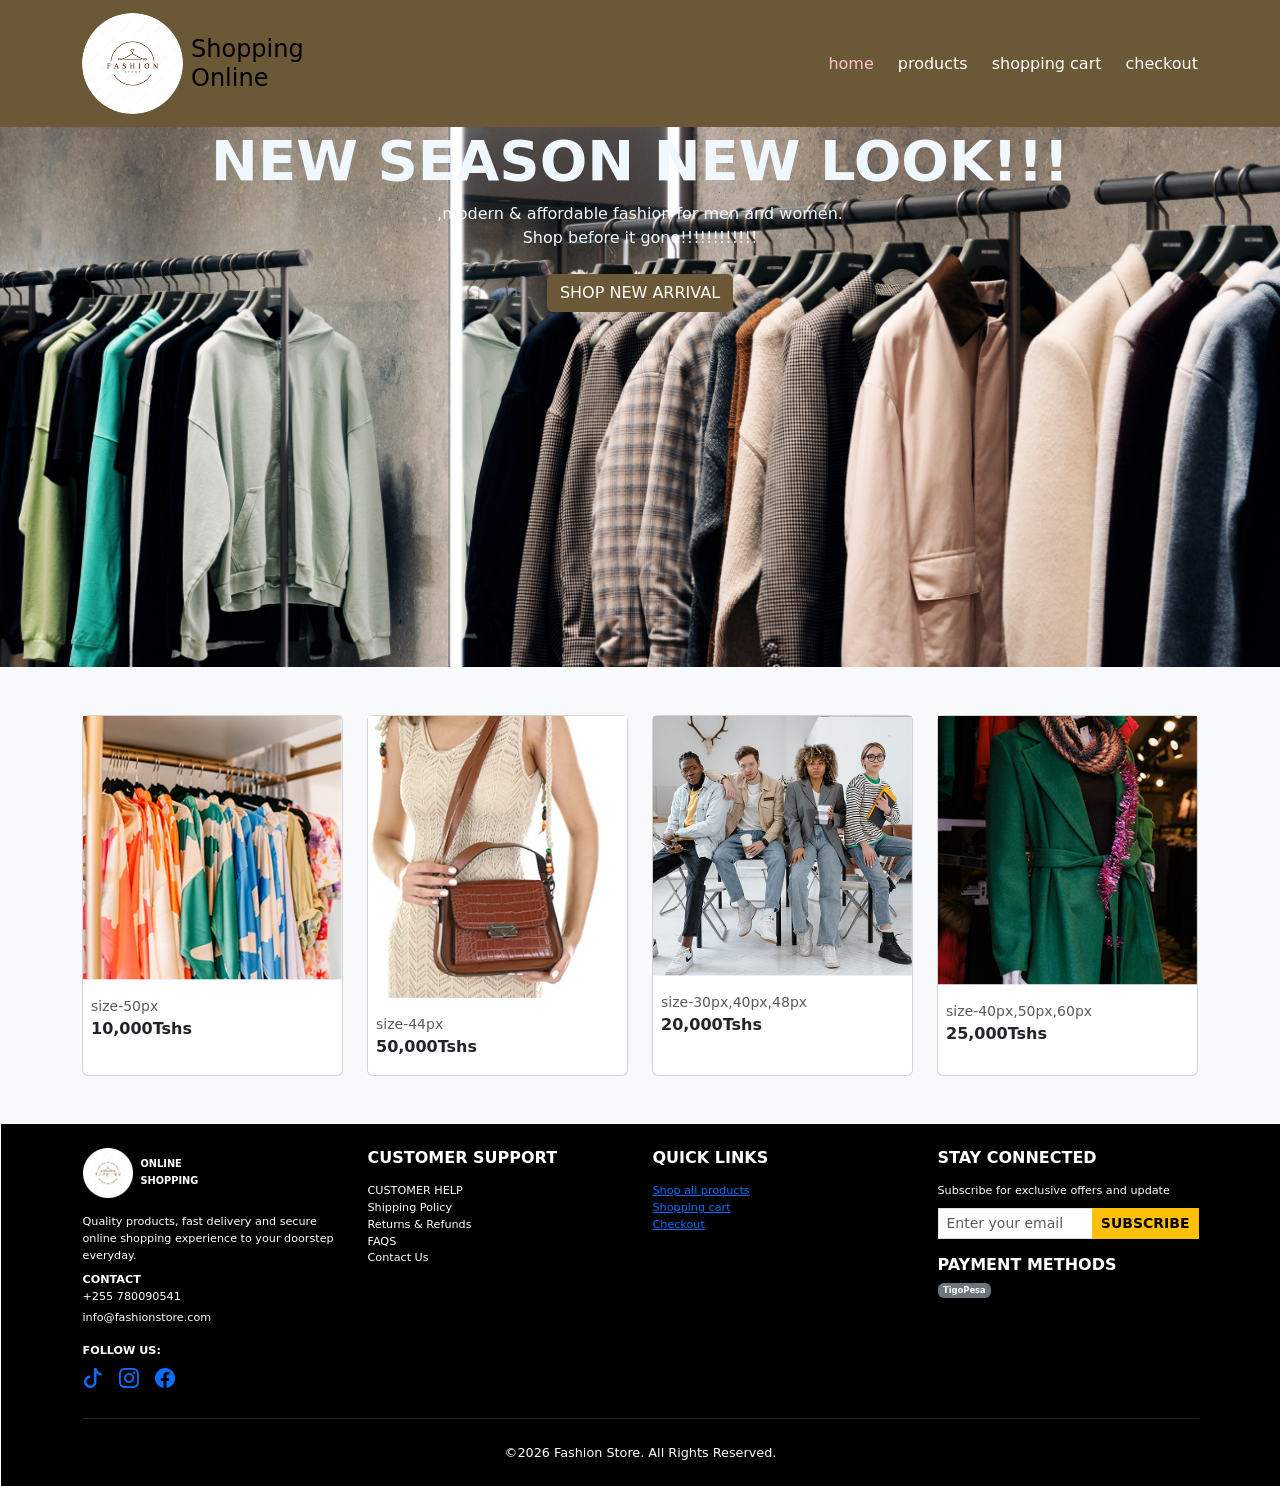
==== index.html @ 616cc7ed "first commit" ====
<!DOCTYPE html>
<html lang="en">
<head>
    <meta charset="UTF-8">
    <meta name="viewport" content="width=device-width, initial-scale=1.0">
    <link href="https://cdn.jsdelivr.net/npm/bootstrap@5.0.2/dist/css/bootstrap.min.css" rel="stylesheet" 
    integrity="sha384-EVSTQN3/azprG1Anm3QDgpJLIm9Nao0Yz1ztcQTwFspd3yD65VohhpuuCOmLASjC" crossorigin="anonymous">
    <link href="https://cdn.jsdelivr.net/npm/bootstrap-icons@1.11.1/font/bootstrap-icons.css" rel="stylesheet">
    <title>Online shopping</title>
    <link rel="stylesheet" href="style.css">
</head>
<body>
    <nav class="navbar navbar-expand-lg sticky-top">
       <div class="container">
        <a class="navbar-brand d-flex align-items-center" href="index.html">
      <img src="image/logo.png" class="rounded-circle me-2" alt="logo">
      <h1 class="h4 mb-0">Shopping<br>Online</h1>
    </a>
        <div class="collapse navbar-collapse justify-content-end" id="navbarNav">
        <ul class="navbar-nav d-flex flex-row gap-4">
        <li class="nav-item"><a class="navlink active" href="index.html">home</a></li>
        <li class="nav-item"><a class="navlink" href="products.html">products</a></li>
        <li class="nav-item"><a class="navlink" href="shopping cart.html">shopping cart</a></li>
        <li class="nav-item"><a class="navlink" href="checkout.html">checkout</a></li>
            </ul>
        </div>
        </div>
    </nav>
    <section class="hero-section text-center">
        <div class="container">
            <h1 class="fw-bold display-4 text-uppercase">NEW SEASON NEW LOOK!!!</h1>
            <p class="lead fs-6 mb-4"><strong>,modern & affordable fashion for men and women.
        <br>Shop before it gone!!!!!!!!!!!!</strong></p>
        <a href="products.html" class="btn my-btn">SHOP NEW ARRIVAL</a>
        </div>   
    </section>
    <section class="py-5 bg-light">
        <div class="container">
            <div class="row g-4">
                <div class="col-12 col-sm-6 col-md-3">
                    <div class="card product-card h-100">
                        <img src="image\shirts.png" alt="sample shirts">
                        <div class="card-body px-2 py3">
                            <small class="text-muted d-block">size-50px</small>
                            <span class="fw-bold text-dark">10,000Tshs</span>
                        </div>
                    </div>
                </div>
            <div class="col-12 col-sm-6 col-md-3">
                    <div class="card product-card h-100">
                        <img src="image\dress1.png" alt="dress">
                        <div class="card-body px-2 py3">
                            <small class="text-muted d-block">size-44px</small>
                            <span class="fw-bold text-dark">50,000Tshs</span>
                        </div>
                    </div>
            </div>
            <div class="col-12 col-sm-6 col-md-3">
                    <div class="card product-card h-100">
                        <img src="image\sample shirts.png" alt="shirts">
                        <div class="card-body px-2 py3">
                            <small class="text-muted d-block">size-30px,40px,48px</small>
                            <span class="fw-bold text-dark">20,000Tshs</span>
                        </div>
                    </div>
            </div>
            <div class="col-12 col-sm-6 col-md-3">
                    <div class="card product-card h-100">
                        <img src="image\green coat.png" alt="green coat">
                        <div class="card-body px-2 py3">
                            <small class="text-muted d-block">size-40px,50px,60px</small>
                            <span class="fw-bold text-dark">25,000Tshs</span>
                        </div>
                    </div>
            </div>
        </div>
    </div>
</section>
<footer class="footer-section py-5">
    <div class="container">
        <div class="row g-4 small">
            <div class="col-12 col-md-3">
                <a class="navbar-brand d-flex align-items-center fw-bold 
                text-uppercase text-white mb-3" href="#">
        <img src="image\logo.png" alt="Logo" 
        class="footer-logo me-2" width="50px" height="50px">
        <div>
           <small class="logo-text text-white"> ONLINE<br>Shopping</small>
        </div>
    </a>
                <p class="mb-2">Quality products, fast delivery and secure online shopping experience to your doorstep everyday.</p>
                <p class="mb-1"><strong>CONTACT</strong><br>+255 780090541</p>
                <p class="mb-3">info@fashionstore.com</p>
                <p class="mb-1"><strong>FOLLOW US:</strong></p>
                <div class="d-flex gap-3 fs-5">
                    <a href="#" class="social-icon"><i class="bi bi-tiktok"></i></a>
                    <a href="#" class="social-icon"><i class="bi bi-instagram"></i></a>
                    <a href="#" class="social-icon"><i class="bi bi-facebook"></i></a>
                </div>
            </div>
            <div class="col-12 col-md-3">
                <h6 class="text-white fw-bold mb-3">CUSTOMER SUPPORT</h6>
                <ul class="list-unstyled footer-menu">
                    <li>CUSTOMER HELP</li>
                    <li>Shipping Policy</li>
                    <li>Returns & Refunds</li>
                    <li>FAQS</li>
                    <li>Contact Us</li>
                </ul>
            </div>
            <div class="col-12 col-md-3">
                <h6 class="text-white fw-bold mb-3">QUICK LINKS</h6>
                <ul class="list-unstyled footer-menu">
                    <li><a href="products.html">Shop all products</a></li>
                    <li><a href="shopping cart.html">Shopping cart</a></li>
                    <li><a href="checkout.html">Checkout</a></li>
                </ul>
            </div>
            <div class="col-12 col-md-3">
                <h6 class="text-white fw-bold mb-3">STAY CONNECTED</h6>
                <p class="mb-2">Subscribe for exclusive offers and update</p>
                <div class="input-group mb-3">
                    <input type="email" class="form-control form-control-sm rounded-0" placeholder="Enter your email">
                    <button class="btn btn-warning btn-sm rounded-0 fw-bold" type="button">SUBSCRIBE</button>
                </div>
                <h6 class="text-white fw-bold mb-2">PAYMENT METHODS</h6>
                <div>
                    <span class="badge bg-secondary">TigoPesa</span>
                </div>
            </div>

        </div>

        <hr class="my-4 border-secondary">
        
        <div class="text-center">
            <p class="mb-0">&copy;2026 Fashion Store. All Rights Reserved.</p>
        </div>
    </div>
</footer>
</body>
</html>
---- style.css ----
nav{
    background-color: #6A5836;
}
.brand{
    display: flex;
    align-items: center;
}
.brand img{
    width: 50px;
    height: 50px;
}
.brand h1{
    font-size: 24px;
    margin: 0;
}
nav a{
    color: white;
    text-decoration: none;
}
.active{
    color: pink;
}
.hero-section{
    background-image: url("image/banner.jpg");
    background-size: cover;
    height: 200px;
    background-position: center;
    color: aliceblue;
    min-height: 60vh;
}
.my-btn{
    background-color: #6A5836;
    color: white;
}
.footer-section{
   background-color: black; 
   color: white;
    padding: 1.5rem !important;
    font-size: 0.8rem;
    margin-left: 1px;
}
.footer-links{
    margin-bottom: 3px;
    text-decoration: none;
}
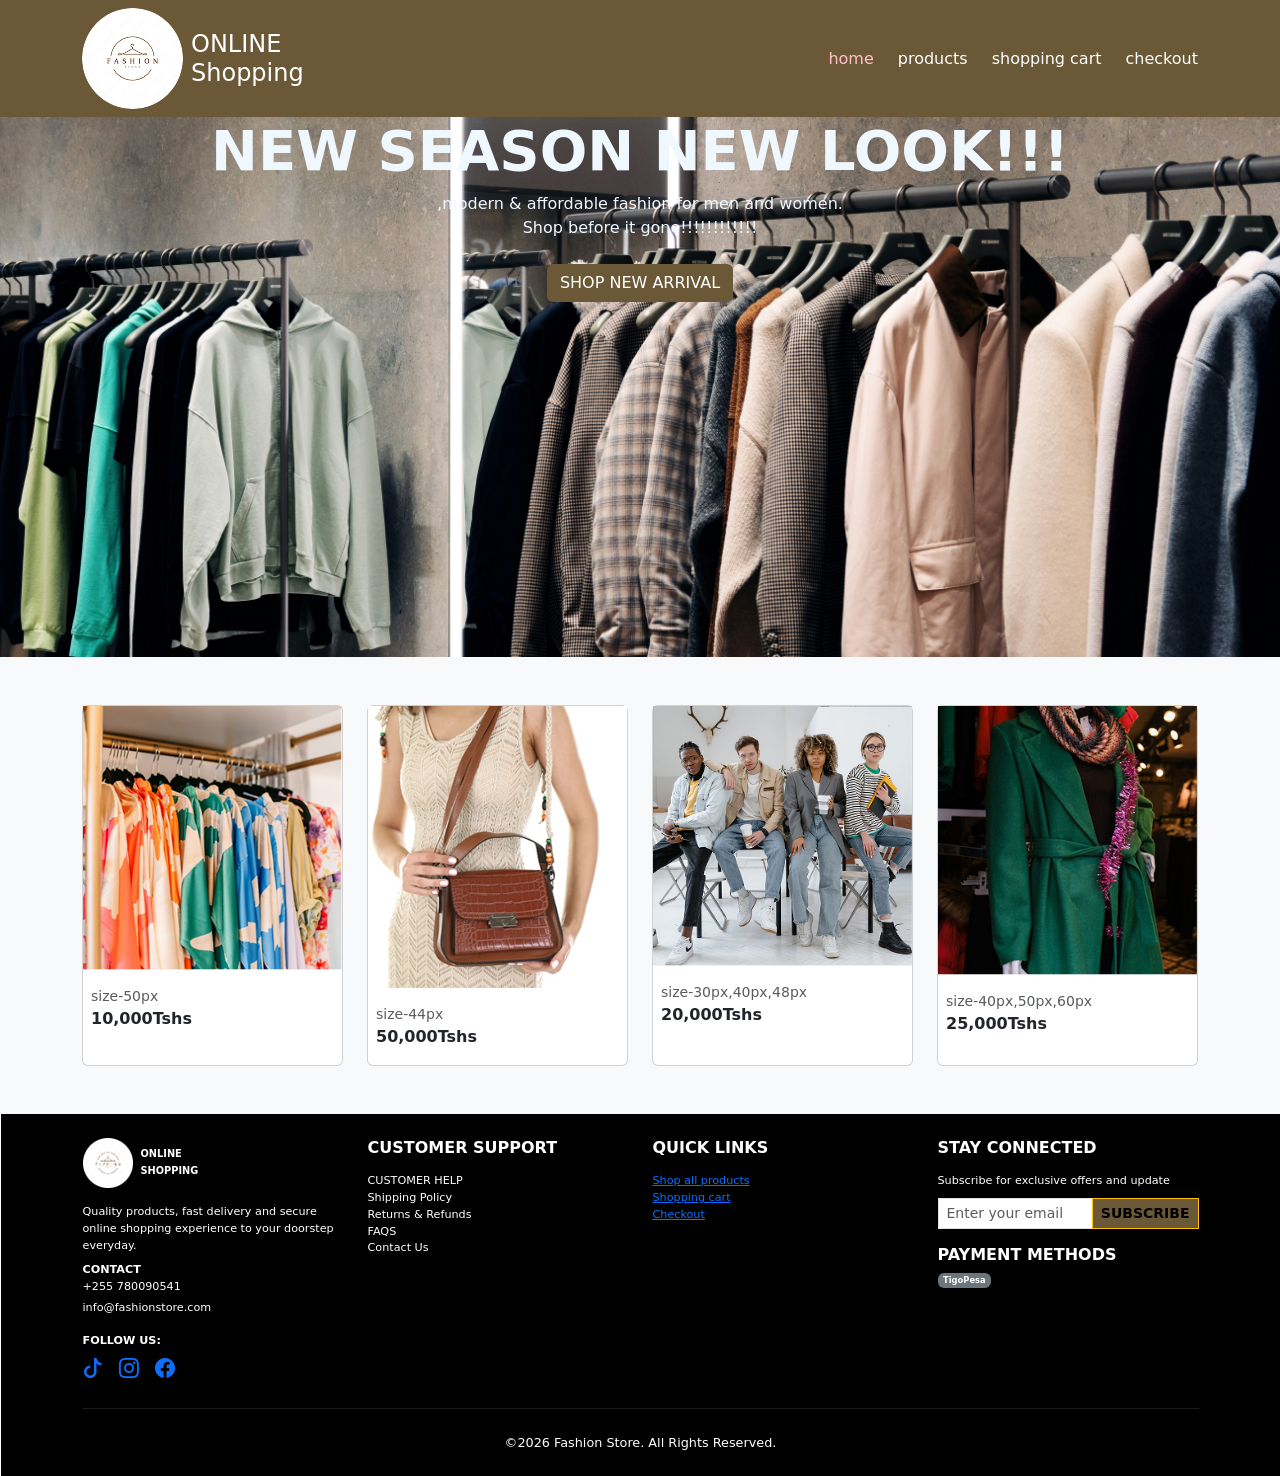
==== commit 31ae38d4: "added product page" ====
--- a/index.html
+++ b/index.html
@@ -6,16 +6,15 @@
     <link href="https://cdn.jsdelivr.net/npm/bootstrap@5.0.2/dist/css/bootstrap.min.css" rel="stylesheet" 
     integrity="sha384-EVSTQN3/azprG1Anm3QDgpJLIm9Nao0Yz1ztcQTwFspd3yD65VohhpuuCOmLASjC" crossorigin="anonymous">
     <link href="https://cdn.jsdelivr.net/npm/bootstrap-icons@1.11.1/font/bootstrap-icons.css" rel="stylesheet">
-    <title>Online shopping</title>
+    <title>SHOPPING Online</title>
     <link rel="stylesheet" href="style.css">
 </head>
 <body>
     <nav class="navbar navbar-expand-lg sticky-top">
        <div class="container">
-        <a class="navbar-brand d-flex align-items-center" href="index.html">
       <img src="image/logo.png" class="rounded-circle me-2" alt="logo">
-      <h1 class="h4 mb-0">Shopping<br>Online</h1>
-    </a>
+      <h1 class="h4 text-white mb-0 "> ONLINE <br>Shopping </h1>
+    
         <div class="collapse navbar-collapse justify-content-end" id="navbarNav">
         <ul class="navbar-nav d-flex flex-row gap-4">
         <li class="nav-item"><a class="navlink active" href="index.html">home</a></li>
--- a/style.css
+++ b/style.css
@@ -44,4 +44,16 @@
     margin-bottom: 3px;
     text-decoration: none;
 }
-
+/*product page*/
+.search-btn{
+    background-color: #6A5836;
+    color: white;
+    border: none;
+}
+.btn-sm{
+    background-color: #6A5836;
+}
+.card-img-top{
+    height: 200px;
+    object-fit: cover;
+}
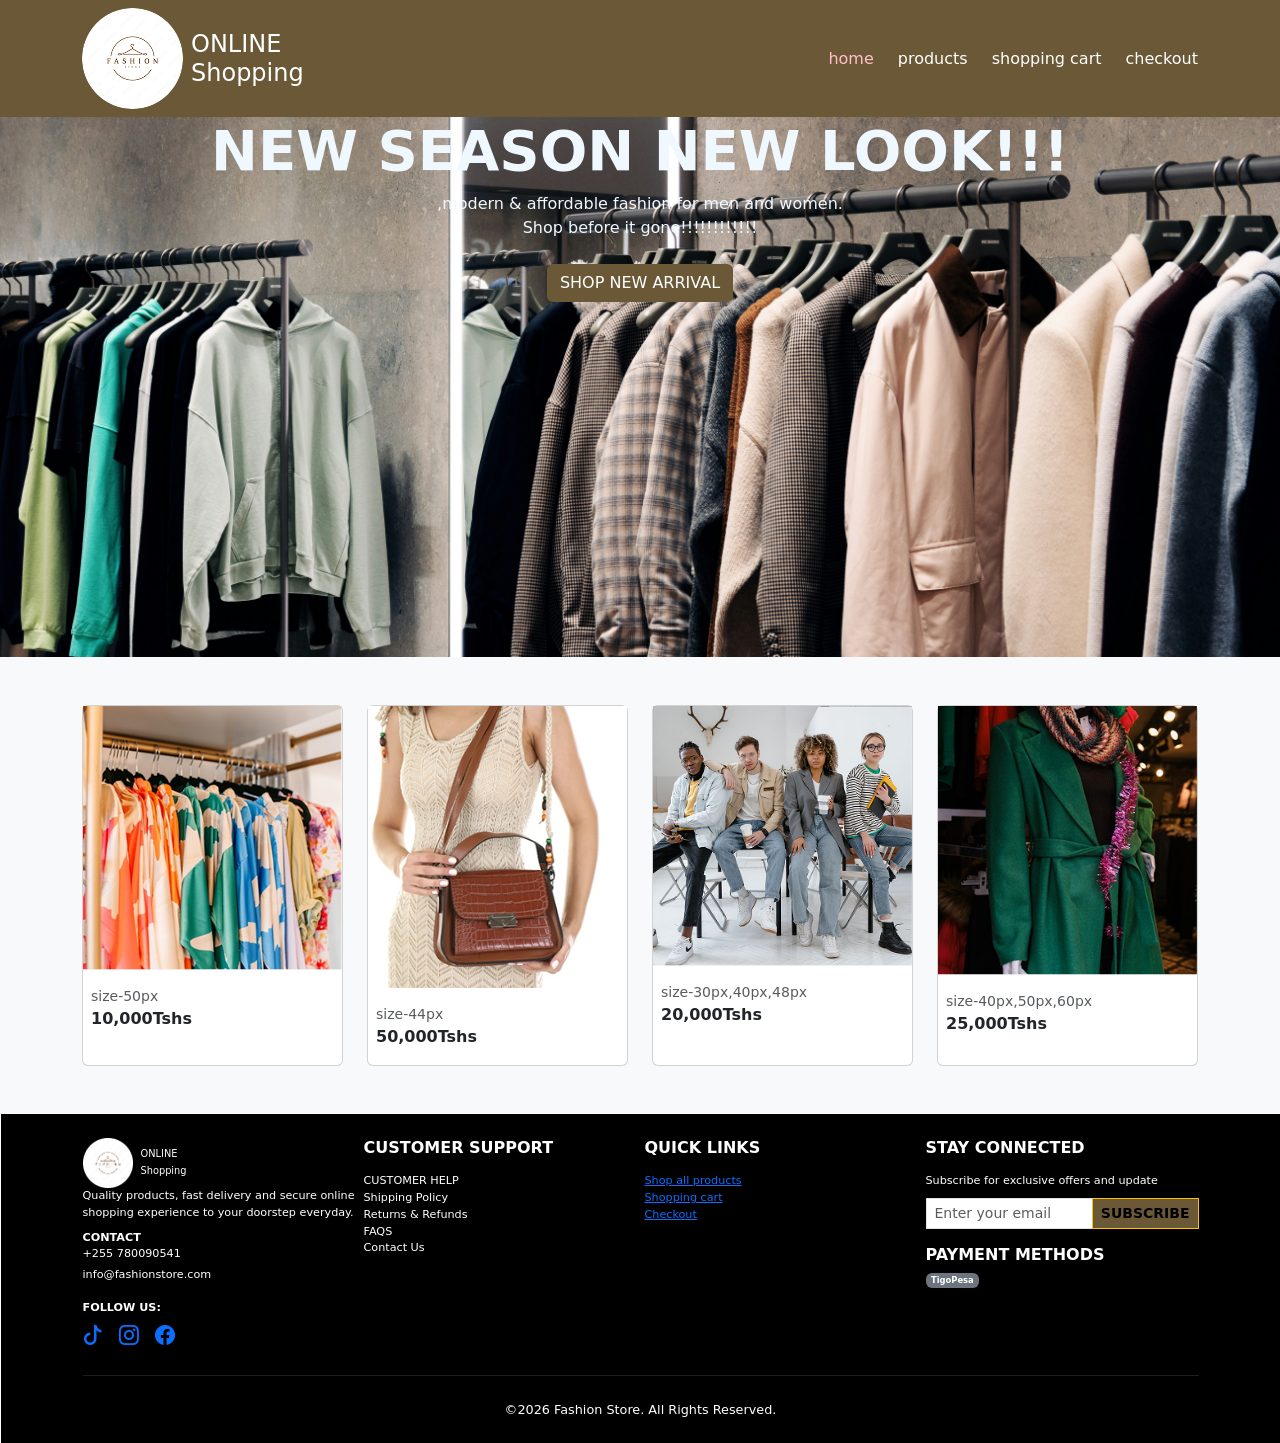
==== commit 51243d39: "added pages" ====
--- a/index.html
+++ b/index.html
@@ -24,7 +24,8 @@
             </ul>
         </div>
         </div>
-    </nav>
+    </nav> 
+
     <section class="hero-section text-center">
         <div class="container">
             <h1 class="fw-bold display-4 text-uppercase">NEW SEASON NEW LOOK!!!</h1>
@@ -75,18 +76,17 @@
         </div>
     </div>
 </section>
-<footer class="footer-section py-5">
+<footer class="footer-section py-3">
     <div class="container">
-        <div class="row g-4 small">
+        <div class="row g-2 small">
             <div class="col-12 col-md-3">
-                <a class="navbar-brand d-flex align-items-center fw-bold 
-                text-uppercase text-white mb-3" href="#">
+        <div class="d-flex align-items-center">
         <img src="image\logo.png" alt="Logo" 
         class="footer-logo me-2" width="50px" height="50px">
         <div>
            <small class="logo-text text-white"> ONLINE<br>Shopping</small>
         </div>
-    </a>
+        </div>
                 <p class="mb-2">Quality products, fast delivery and secure online shopping experience to your doorstep everyday.</p>
                 <p class="mb-1"><strong>CONTACT</strong><br>+255 780090541</p>
                 <p class="mb-3">info@fashionstore.com</p>
--- a/style.css
+++ b/style.css
@@ -28,6 +28,8 @@
     background-position: center;
     color: aliceblue;
     min-height: 60vh;
+    backdrop-color: rgba(0,0,0,0.5);
+    backdrop-filter: blur(3px);
 }
 .my-btn{
     background-color: #6A5836;
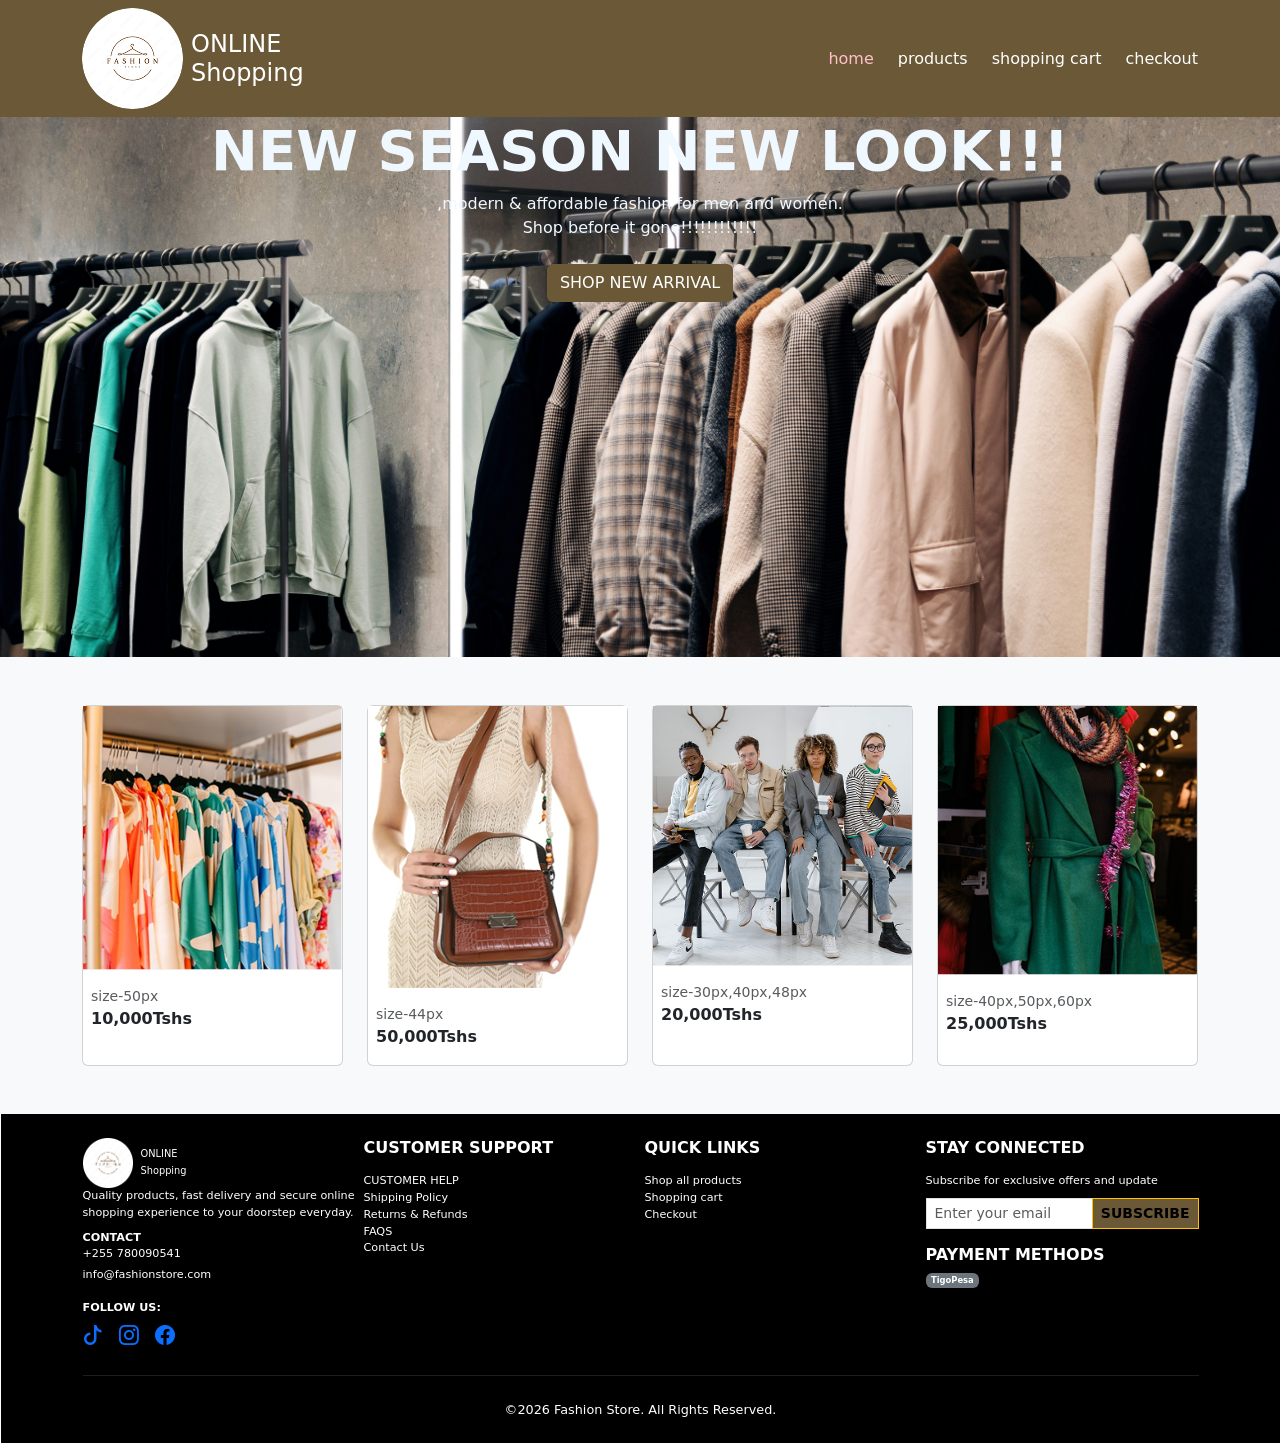
==== commit ac3eb832: "updated footer link" ====
--- a/index.html
+++ b/index.html
@@ -110,9 +110,9 @@
             <div class="col-12 col-md-3">
                 <h6 class="text-white fw-bold mb-3">QUICK LINKS</h6>
                 <ul class="list-unstyled footer-menu">
-                    <li><a href="products.html">Shop all products</a></li>
-                    <li><a href="shopping cart.html">Shopping cart</a></li>
-                    <li><a href="checkout.html">Checkout</a></li>
+                    <li><a href="products.html" class="text-white text-decoration-none">Shop all products</a></li>
+                    <li><a href="shopping cart.html" class="text-white text-decoration-none">Shopping cart</a></li>
+                    <li><a href="checkout.html" class="text-white text-decoration-none">Checkout</a></li>
                 </ul>
             </div>
             <div class="col-12 col-md-3">
--- a/style.css
+++ b/style.css
@@ -47,11 +47,6 @@
     text-decoration: none;
 }
 /*product page*/
-.search-btn{
-    background-color: #6A5836;
-    color: white;
-    border: none;
-}
 .btn-sm{
     background-color: #6A5836;
 }
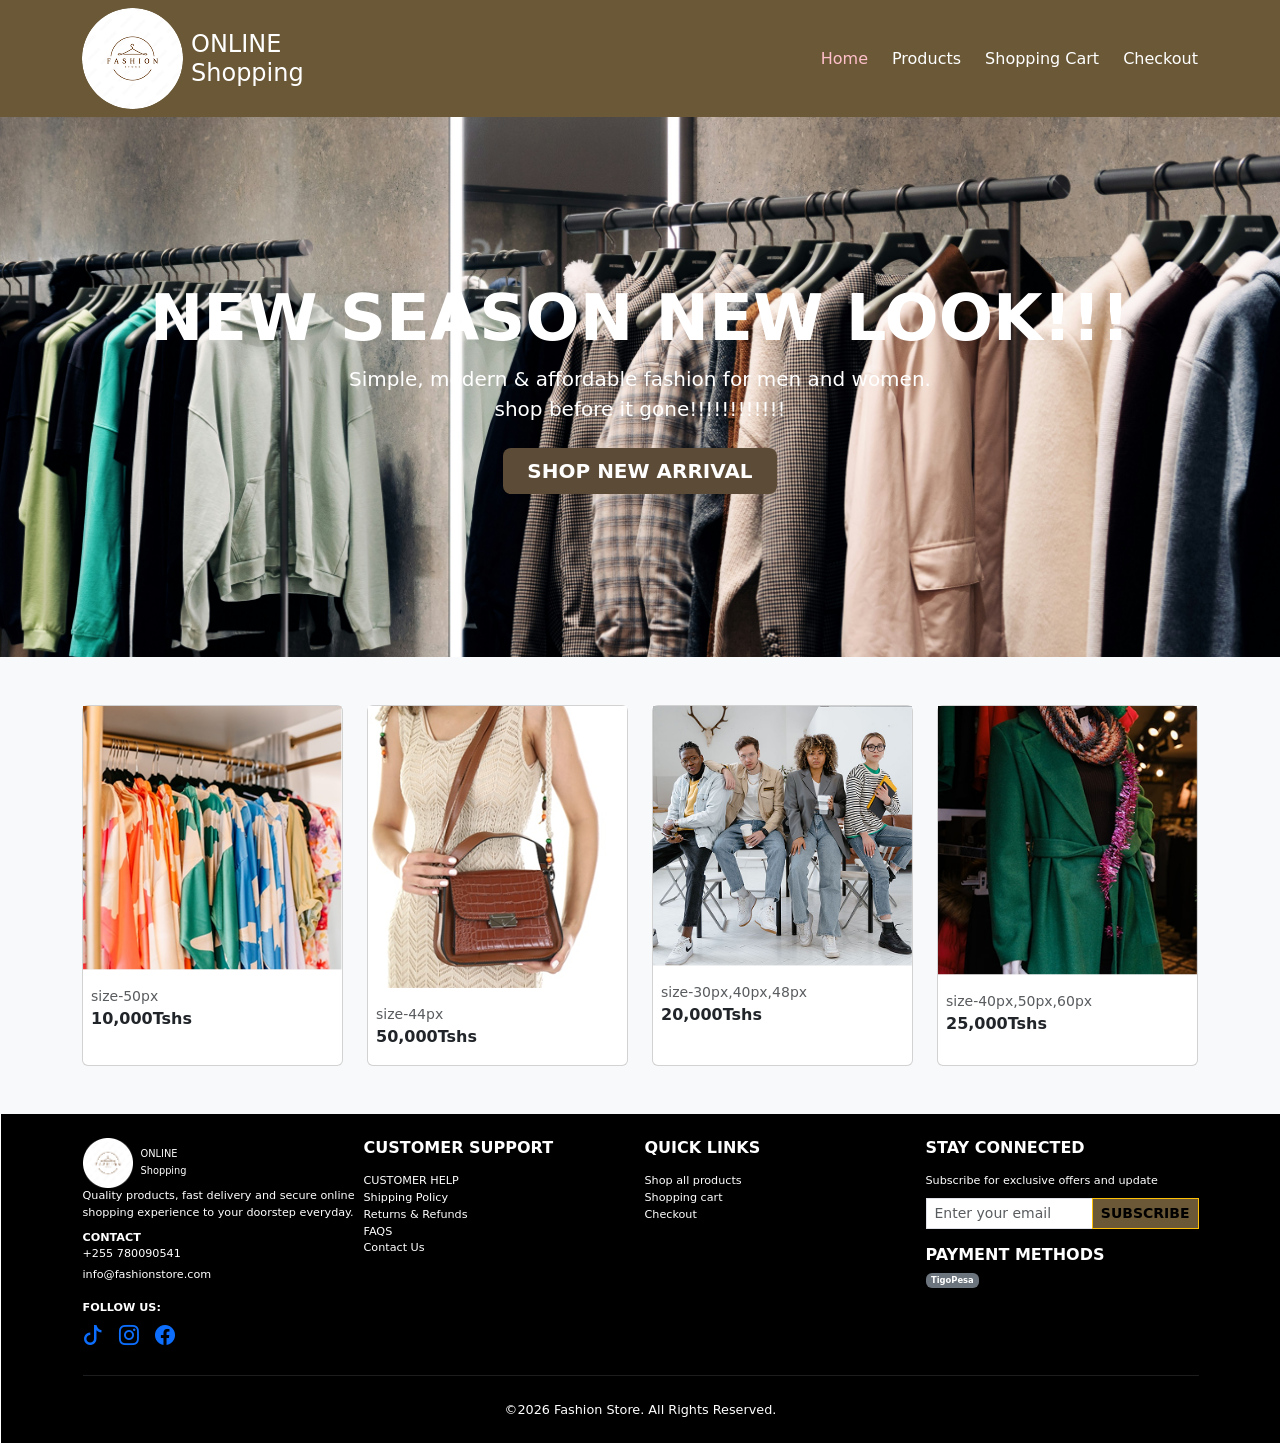
==== commit e24ebfc5: "first changes" ====
--- a/index.html
+++ b/index.html
@@ -17,23 +17,25 @@
     
         <div class="collapse navbar-collapse justify-content-end" id="navbarNav">
         <ul class="navbar-nav d-flex flex-row gap-4">
-        <li class="nav-item"><a class="navlink active" href="index.html">home</a></li>
-        <li class="nav-item"><a class="navlink" href="products.html">products</a></li>
-        <li class="nav-item"><a class="navlink" href="shopping cart.html">shopping cart</a></li>
-        <li class="nav-item"><a class="navlink" href="checkout.html">checkout</a></li>
+        <li class="nav-item"><a class="navlink active" href="index.html">Home</a></li>
+        <li class="nav-item"><a class="navlink" href="products.html">Products</a></li>
+        <li class="nav-item"><a class="navlink" href="shopping cart.html">Shopping Cart</a></li>
+        <li class="nav-item"><a class="navlink" href="checkout.html">Checkout</a></li>
             </ul>
         </div>
         </div>
     </nav> 
+ 
+    <section class="hero-section text-center text-white d-flex align-items-center justify-content-center position-relative">
+        <div class="overlay"></div>
+        <div class="container position-relative z-1 py-5">
+            <h1 class="display-3 fw-bold tracking-wide">NEW SEASON NEW LOOK!!!</h1>
+            <p class="fs-5 mb-4">Simple, modern & affordable fashion for men and women.<br>shop before it gone!!!!!!!!!!!!</p>
+            <a href="products.html" class="btn btn-custom-brown btn-lg text-uppercase fw-bold px-4 py-2">SHOP NEW ARRIVAL</a>
+        </div>
+    </section>
 
-    <section class="hero-section text-center">
-        <div class="container">
-            <h1 class="fw-bold display-4 text-uppercase">NEW SEASON NEW LOOK!!!</h1>
-            <p class="lead fs-6 mb-4"><strong>,modern & affordable fashion for men and women.
-        <br>Shop before it gone!!!!!!!!!!!!</strong></p>
-        <a href="products.html" class="btn my-btn">SHOP NEW ARRIVAL</a>
-        </div>   
-    </section>
+   
     <section class="py-5 bg-light">
         <div class="container">
             <div class="row g-4">
--- a/style.css
+++ b/style.css
@@ -29,7 +29,22 @@
     color: aliceblue;
     min-height: 60vh;
     backdrop-color: rgba(0,0,0,0.5);
-    backdrop-filter: blur(3px);
+    backdrop-filter: blur(3px);                             
+}
+.btn-custom-brown {
+    background-color: #5c4b37; 
+    color: #ffffff;
+    border: none;
+}
+
+.btn-custom-brown:hover {
+    background-color: purple;
+    color: #ffffff;
+}
+
+.btn-custom-gold {
+    background-color: #a38241;
+    color: #ffffff;
 }
 .my-btn{
     background-color: #6A5836;
